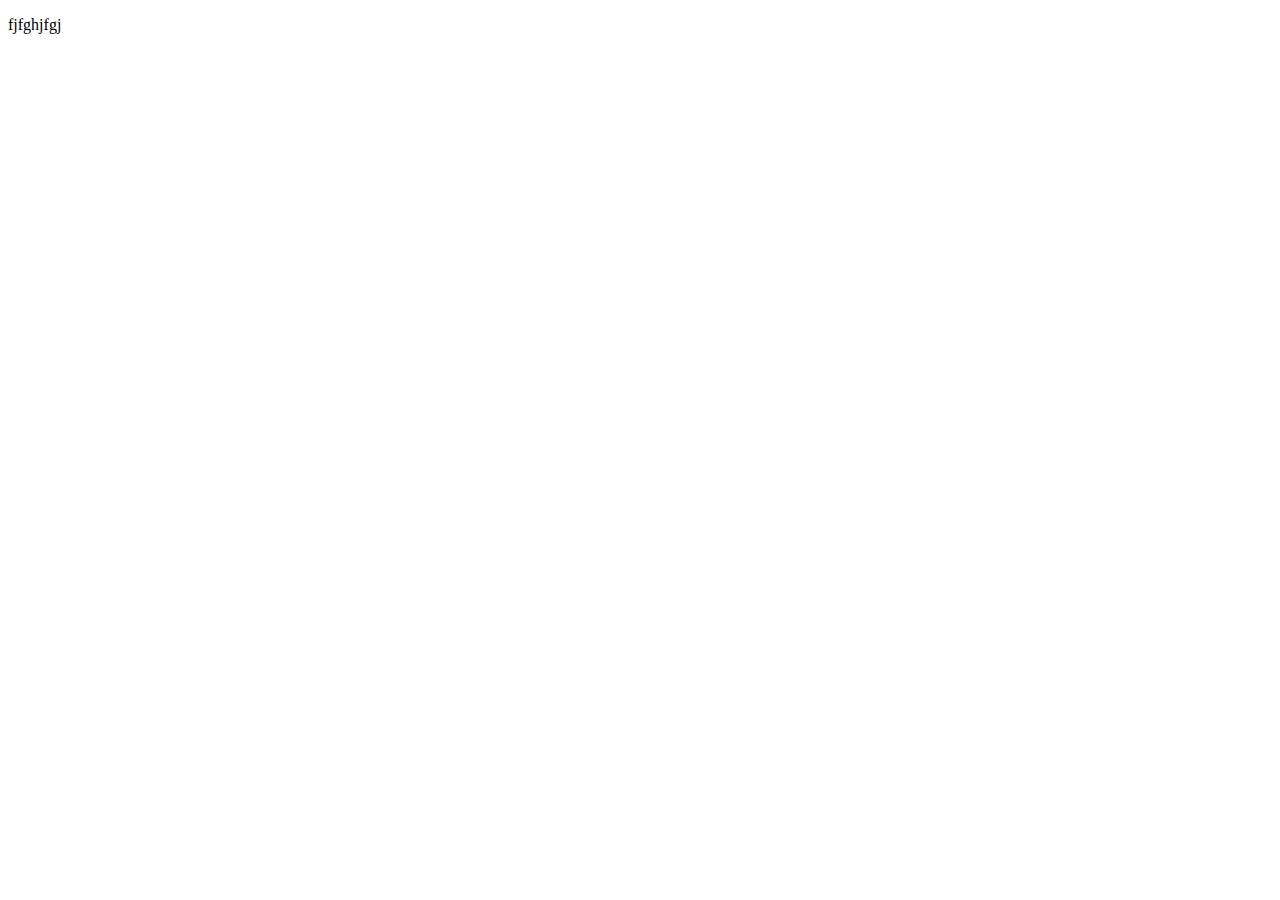
==== src/pages/erro.html @ 1b5025ca "requisiçao ok" ====
<!DOCTYPE html>
<html lang="en">
<head>
    <meta charset="UTF-8">
    <meta name="viewport" content="width=device-width, initial-scale=1.0">
    <title>Document</title>
</head>
<body>
    <span><p>fjfghjfgj</p></span>
    <script type="module" src="src/scripts/data.js"></script>
</body>
</html>
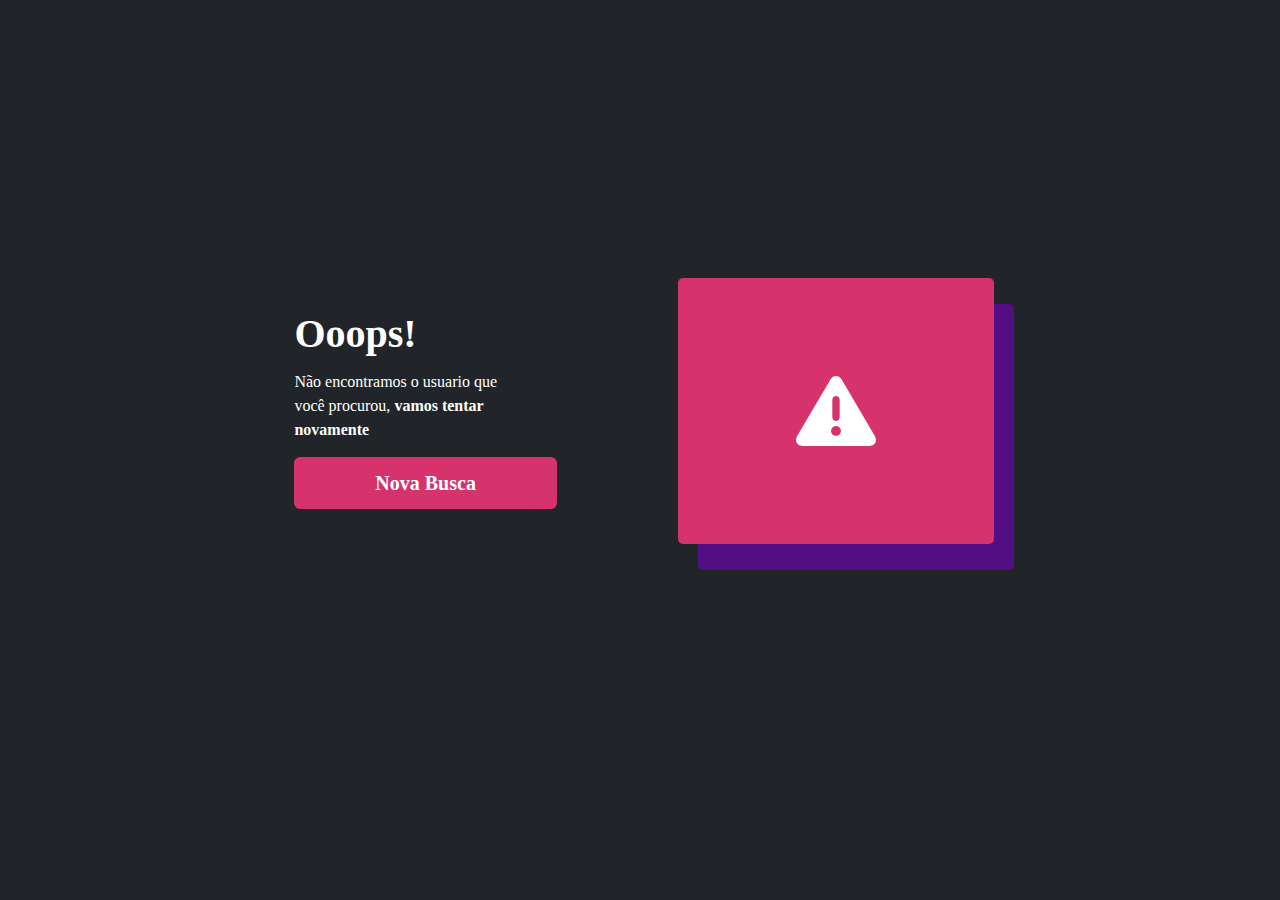
==== commit b06aa66a: "tela erro" ====
--- a/src/pages/erro.html
+++ b/src/pages/erro.html
@@ -4,9 +4,34 @@
     <meta charset="UTF-8">
     <meta name="viewport" content="width=device-width, initial-scale=1.0">
     <title>Document</title>
+    <link rel="stylesheet" href="../styles/erro.css">
+    <link rel="stylesheet" href="../styles/globalStyles.css">
+    <link rel="stylesheet" href="https://cdnjs.cloudflare.com/ajax/libs/font-awesome/6.6.0/css/all.min.css">
 </head>
 <body>
-    <span><p>fjfghjfgj</p></span>
+    <div class="container">
+        <div class="container__elements">
+            <div class="container__text">
+              <div class="text__elements">
+                <h1 class="title">Ooops!</h1>
+                <p class="text">Não encontramos o usuario que você procurou, <span class="strong">vamos tentar novamente</span></p>
+                <a class="button__back" href="../../index.html">Nova Busca</a>
+              </div>
+            </div>
+            <div class="container__erro">
+
+              <div class="erro__elements">
+                <div class="erro-1">
+                    <i class="fa-5x fa-solid fa-triangle-exclamation" style="color: #ffffff;"></i>
+                </div>
+                <div class="erro-2">
+
+                </div>
+            </div>
+              </div>
+
+        </div>
+    </div>
     <script type="module" src="src/scripts/data.js"></script>
 </body>
 </html>--- a/src/styles/erro.css
+++ b/src/styles/erro.css
@@ -0,0 +1,86 @@
+.container{
+    background-color: var(--grey-color-1);
+    width: 100%;
+    height: 100vh;
+    display: flex;
+    justify-content: center;
+    align-items: center;
+}
+.container__elements{
+    display: grid;
+    grid-template-columns: 1fr 1fr;
+    width: 60%;
+    height: 50%;
+    position: relative;
+    bottom: 5rem;
+}
+.container__text{
+    display: flex;
+    flex-direction: column;
+    align-items: center;
+    justify-content: center;
+}
+.text__elements{
+    width: 80%;
+    display: flex;
+    flex-direction: column;
+}
+.title{
+    font-size: var(--text-size-0);
+    font-weight: var(--font-weight-6);
+    margin-bottom: 1rem;
+}
+.text{
+    width: 70%;
+    font-size: var(--text-size-6);
+    line-height: 24px;
+}
+.strong{
+    font-size: var(--text-size-6);
+    font-weight: var(--font-weight-5);
+}
+.button__back{
+    font-size: var(--text-size-3);
+    background-color: var(--color-secondary);
+    color: var(--grey-color-6);
+    border-radius: .4rem;
+    width: 75%;
+    padding: 1rem;
+    border: none;
+    font-weight: var(--font-weight-4);
+    text-decoration: none;
+    margin-top: .938rem;
+    text-align: center;
+}
+.erro__elements{
+    width: 80%;
+    height: 50%;
+}
+.erro-1{
+    display: flex;
+    justify-content: center;
+    align-items: center;
+   width: 19.75rem;
+   height: 16.625rem;
+   background-color: var(--color-secondary);
+   position: relative;
+   z-index: 1;
+   border-radius: .313rem;
+}
+.erro-2{
+    width: 19.75rem;
+    height: 16.625rem;
+    background-color: var(--color-tertiary);
+    position: relative;
+    bottom: 15rem;
+    left: 1.25rem;
+    border-radius: .313rem;
+
+}
+.container__erro{
+    width: 100%;
+    height: 100%;
+    display: flex;
+    justify-content: center;
+    align-items: center;
+}
--- a/src/styles/globalStyles.css
+++ b/src/styles/globalStyles.css
@@ -0,0 +1,79 @@
+:root {
+    --color-primary: #C2255C;
+    --color-secondary:#D6336C;
+    --color-tertiary: #520F84;
+    ;
+
+    --grey-color-0 :#191C1F;
+    --grey-color-1 :#212529;
+    --grey-color-2 :#33363A;
+    --grey-color-3 :#373B3E;
+    --grey-color-4 :#A6A8A9;
+    --grey-color-5 :#D9D9D9;
+    --grey-color-6 :#FFFFFF;
+
+    /* texts sizes */
+    --text-size-0: 2.5rem;
+    --text-size-1: 2rem;
+    --text-size-2: 1.5rem;
+    --text-size-3: 1.25rem;
+    --text-size-4: .938rem;
+    --text-size-5: .625rem;
+    --text-size-6: 1rem;
+
+    /* font weight */
+    --font-weight-1: 300;
+    --font-weight-2: 400;
+    --font-weight-3: 500;
+    --font-weight-4: 600;
+    --font-weight-5: 700;
+    --font-weight-6: 800;
+
+}
+
+
+html, body, div, span, applet, object, iframe,
+h1, h2, h3, h4, h5, h6, p, blockquote, pre,
+a, abbr, acronym, address, big, cite, code,
+del, dfn, em, img, ins, kbd, q, s, samp,
+small, strike, strong, sub, sup, tt, var,
+b, u, i, center,
+dl, dt, dd, ol, ul, li,
+fieldset, form, label, legend,
+table, caption, tbody, tfoot, thead, tr, th, td,
+article, aside, canvas, details, embed, 
+figure, figcaption, footer, header, hgroup, 
+menu, nav, output, ruby, section, summary,
+time, mark, audio, video {
+	margin: 0;
+	padding: 0;
+	border: 0;
+	font-size: 100%;
+	font: inherit;
+	vertical-align: baseline;
+}
+/* HTML5 display-role reset for older browsers */
+article, aside, details, figcaption, figure, 
+footer, hgroup, menu, nav, section {
+	display: block;
+}
+body {
+	line-height: 1;
+    color: var(--grey-color-6);
+    background-color: var(--grey-color-1);
+}
+ol, ul {
+	list-style: none;
+}
+blockquote, q {
+	quotes: none;
+}
+blockquote:before, blockquote:after,
+q:before, q:after {
+	content: '';
+	content: none;
+}
+table {
+	border-collapse: collapse;
+	border-spacing: 0;
+}